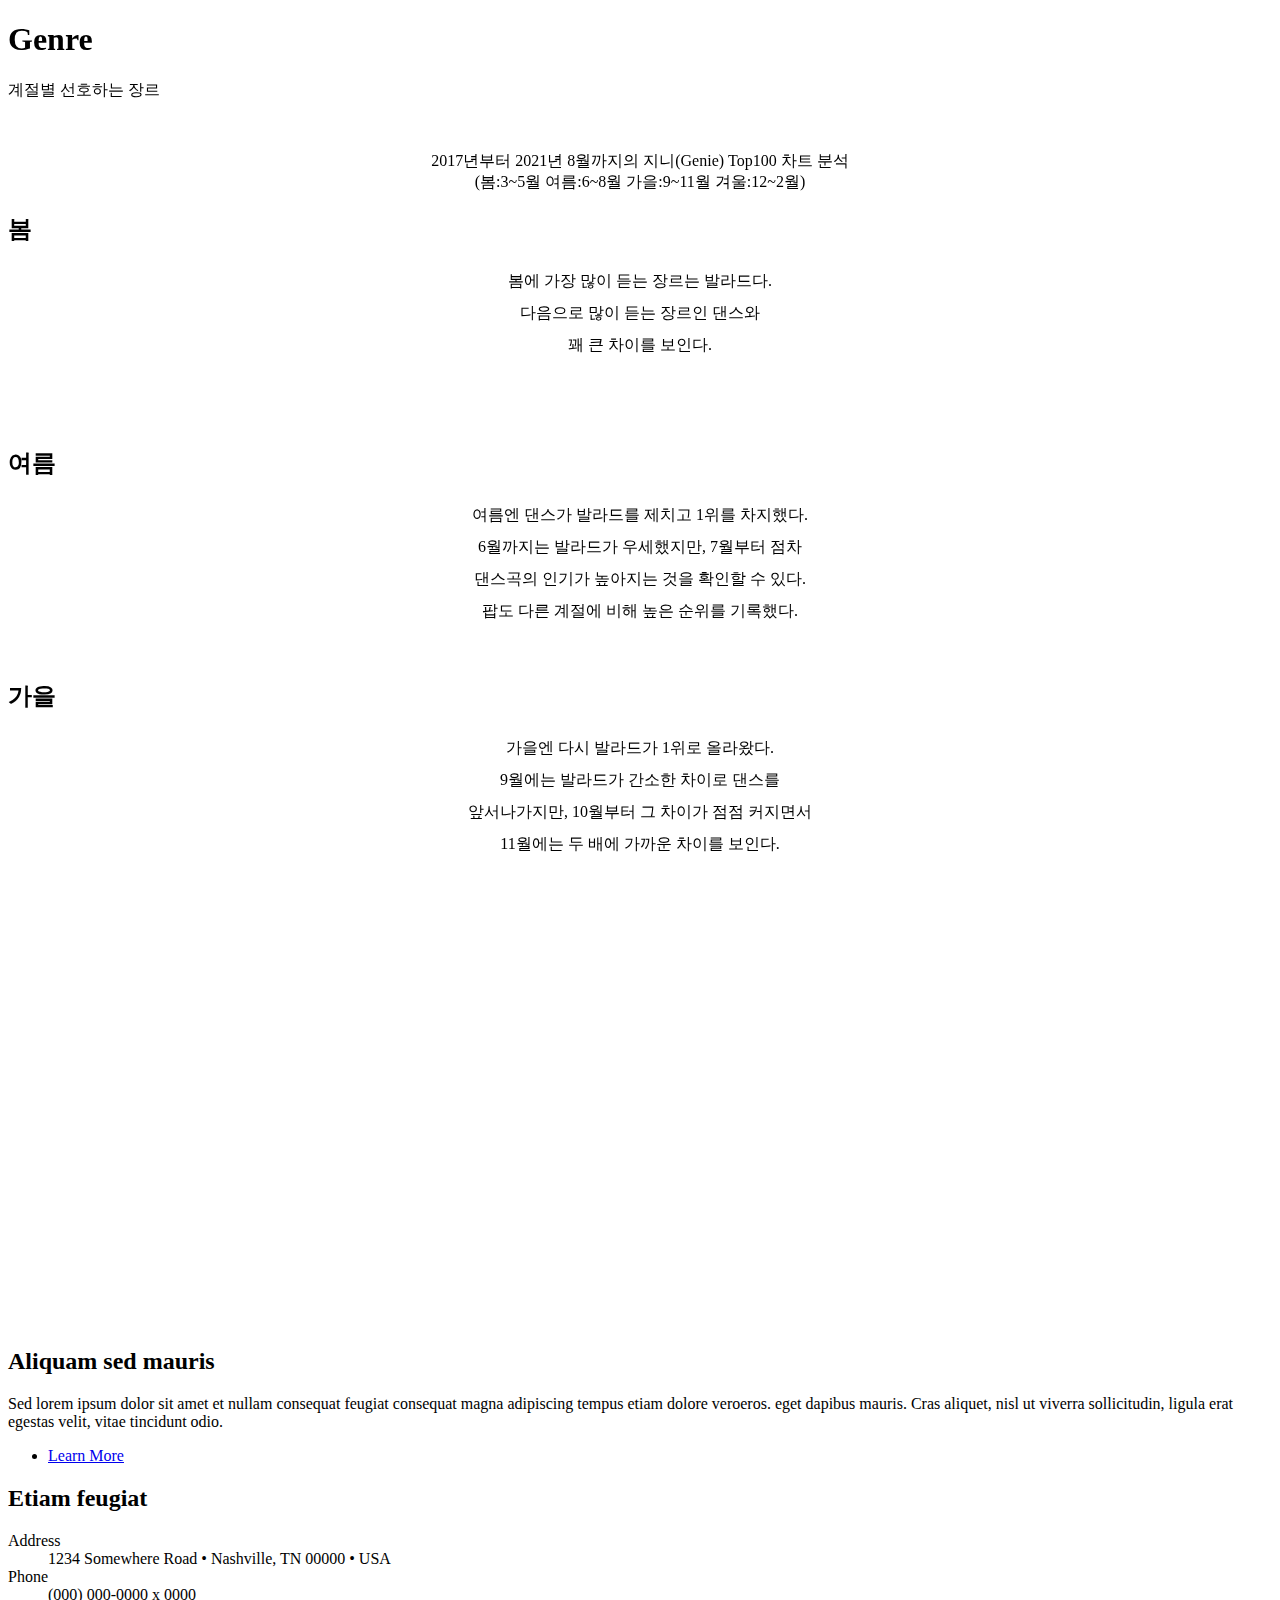
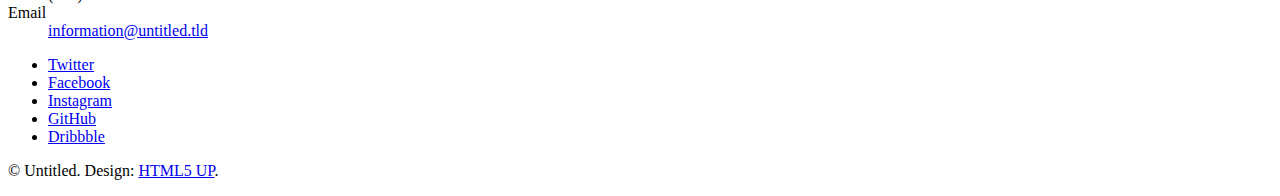
==== 03.Web_Page/MusicChartAnalysis/chart/templates/genre.html @ 97758996 "add django" ====
<!DOCTYPE HTML>
<!--
	Stellar by HTML5 UP
	html5up.net | @ajlkn
	Free for personal and commercial use under the CCA 3.0 license (html5up.net/license)
-->
<html>
	<head>
		<title>Generic - Stellar by HTML5 UP</title>
		<meta charset="utf-8" />
		<meta name="viewport" content="width=device-width, initial-scale=1, user-scalable=no" />
		<link rel="stylesheet" href="/static/css/main.css" />
		<noscript><link rel="stylesheet" href="/static/css/noscript.css" /></noscript>

		<link href="https://unpkg.com/aos@2.3.1/dist/aos.css" rel="stylesheet"> 
		<script src="https://unpkg.com/aos@2.3.1/dist/aos.js"></script> 
		<script src="https://code.jquery.com/jquery-1.11.3.min.js"></script> 
	</head>
	<body class="is-preload">
        <script> 
            AOS.init(); 
        </script>

		<!-- Wrapper -->
			<div id="wrapper">

				<!-- Header -->
					<header id="header" data-aos="fade" data-aos-duration="800">
						<h1>Genre</h1>
						<p>계절별 선호하는 장르</p>
					</header>

				<!-- Main -->
					<div id="main">

						<!-- Content -->
						</br>
						<p style="text-align:center;"  data-aos="fade" data-aos-delay="800" data-aos-duration="800">
							2017년부터 2021년 8월까지의 지니(Genie) Top100 차트 분석</br>
							(봄:3~5월 여름:6~8월 가을:9~11월 겨울:12~2월)
						</p>

							<section id="content" class="main special">

								<!--봄-->
								<div class="spotlight" data-aos="fade" data-aos-delay="1600" data-aos-duration="1000">									
									<div class="content">
										<header class="major">
											<h2>봄</h2>
										</header>
										<p style="text-align: center; line-height: 200%;">
											봄에 가장 많이 듣는 장르는 발라드다.</br>
										    다음으로 많이 듣는 장르인 댄스와</br>
											꽤 큰 차이를 보인다.</br>
											&nbsp;
										</p>
									</div>
									<span class="image"><img src="/static/images/visualization/genre_spring.png" alt=""/></span>
								</div>
							</section>

							<!--여름-->
							<section id="content" class="main special">
								<div class="spotlight" data-aos="fade" data-aos-delay="200" data-aos-duration="1000">									
									<div class="content">
										<header class="major">
											<h2>여름</h2>
										</header>
										<p style="text-align: center; line-height: 200%;">
											여름엔 댄스가 발라드를 제치고 1위를 차지했다.</br>
										   	6월까지는 발라드가 우세했지만, 7월부터 점차</br>
											댄스곡의 인기가 높아지는 것을 확인할 수 있다.</br>
										  	팝도 다른 계절에 비해 높은 순위를 기록했다.
										</p>
									</div>
									<span class="image"><img src="/static/images/visualization/genre_summer.png" alt=""/></span>
								</div>
							</section>

							<!--가을-->
							<section id="content" class="main special">
								<div class="spotlight" data-aos="fade" data-aos-delay="200" data-aos-duration="1000">									
									<div class="content">
										<header class="major">
											<h2>가을</h2>
										</header>
										<p style="text-align: center; line-height: 200%;">
											가을엔 다시 발라드가 1위로 올라왔다.</br>
											9월에는 발라드가 간소한 차이로 댄스를 </br>
											앞서나가지만, 10월부터 그 차이가 점점 커지면서</br>
											11월에는 두 배에 가까운 차이를 보인다.
										</p>
									</div>
									<span class="image"><img src="/static/images/visualization/genre_fall.png" alt=""/></span>
								</div>
							</section>
							
							<!--겨울-->
							<section id="content" class="main special" data-aos="fade" data-aos-delay="200" data-aos-duration="1000">
								<div class="spotlight"> 							
									<div class="content">
										<header class="major">
											<h2>겨울</h2>
										</header>
										<p style="text-align: center; line-height: 200%;">
											겨울 역시 발라드가 가장 선호됐으며,</br>
											사계절 중 가장 압도적인 차이를 가진다.</br>
											</br>
											&nbsp;
										</p>
									</div>
									<span class="image"><img src="/static/images/visualization/genre_winter.png" alt=""/></span>
								</div>
							</section>

							<!--정리-->
							<section id="content" class="main special">
								<div class="spotlight" data-aos="fade" data-aos-delay="200" data-aos-duration="1000">									
									<div class="content">
										<header class="major">
											<h2>정리</h2>
										</header>
										<p style="text-align: center; line-height: 200%;">
											발라드는 계절에 관계없이 가장 많은 대중들의 사랑을 받는다.</br>
											하지만 여름에는 무더위를 날려줄 청량하고 빠른 템포의 댄스곡이 주를 이룬다.</br>
											발라드와 댄스 외에 대체적으로 랩/힙합, OST 등이 상위권을 차지하고,</br>
											락, 일렉트로니카, 트로트, 블루스 등이 하위권을 차지했다.
										</p>
									</div>
								</div>
							</section>
					</div>

				<!-- Footer -->
					<footer id="footer">
						<section>
							<h2>Aliquam sed mauris</h2>
							<p>Sed lorem ipsum dolor sit amet et nullam consequat feugiat consequat magna adipiscing tempus etiam dolore veroeros. eget dapibus mauris. Cras aliquet, nisl ut viverra sollicitudin, ligula erat egestas velit, vitae tincidunt odio.</p>
							<ul class="actions">
								<li><a href="#" class="button">Learn More</a></li>
							</ul>
						</section>
						<section>
							<h2>Etiam feugiat</h2>
							<dl class="alt">
								<dt>Address</dt>
								<dd>1234 Somewhere Road &bull; Nashville, TN 00000 &bull; USA</dd>
								<dt>Phone</dt>
								<dd>(000) 000-0000 x 0000</dd>
								<dt>Email</dt>
								<dd><a href="#">information@untitled.tld</a></dd>
							</dl>
							<ul class="icons">
								<li><a href="#" class="icon brands fa-twitter alt"><span class="label">Twitter</span></a></li>
								<li><a href="#" class="icon brands fa-facebook-f alt"><span class="label">Facebook</span></a></li>
								<li><a href="#" class="icon brands fa-instagram alt"><span class="label">Instagram</span></a></li>
								<li><a href="#" class="icon brands fa-github alt"><span class="label">GitHub</span></a></li>
								<li><a href="#" class="icon brands fa-dribbble alt"><span class="label">Dribbble</span></a></li>
							</ul>
						</section>
						<p class="copyright">&copy; Untitled. Design: <a href="https://html5up.net">HTML5 UP</a>.</p>
					</footer>

			</div>

		<!-- Scripts -->
			<script src="/static/js/jquery.min.js"></script>
			<script src="/static/js/jquery.scrollex.min.js"></script>
			<script src="/static/js/jquery.scrolly.min.js"></script>
			<script src="/static/js/browser.min.js"></script>
			<script src="/static/js/breakpoints.min.js"></script>
			<script src="/static/js/util.js"></script>
			<script src="/static/js/main.js"></script>
	</body>
</html>
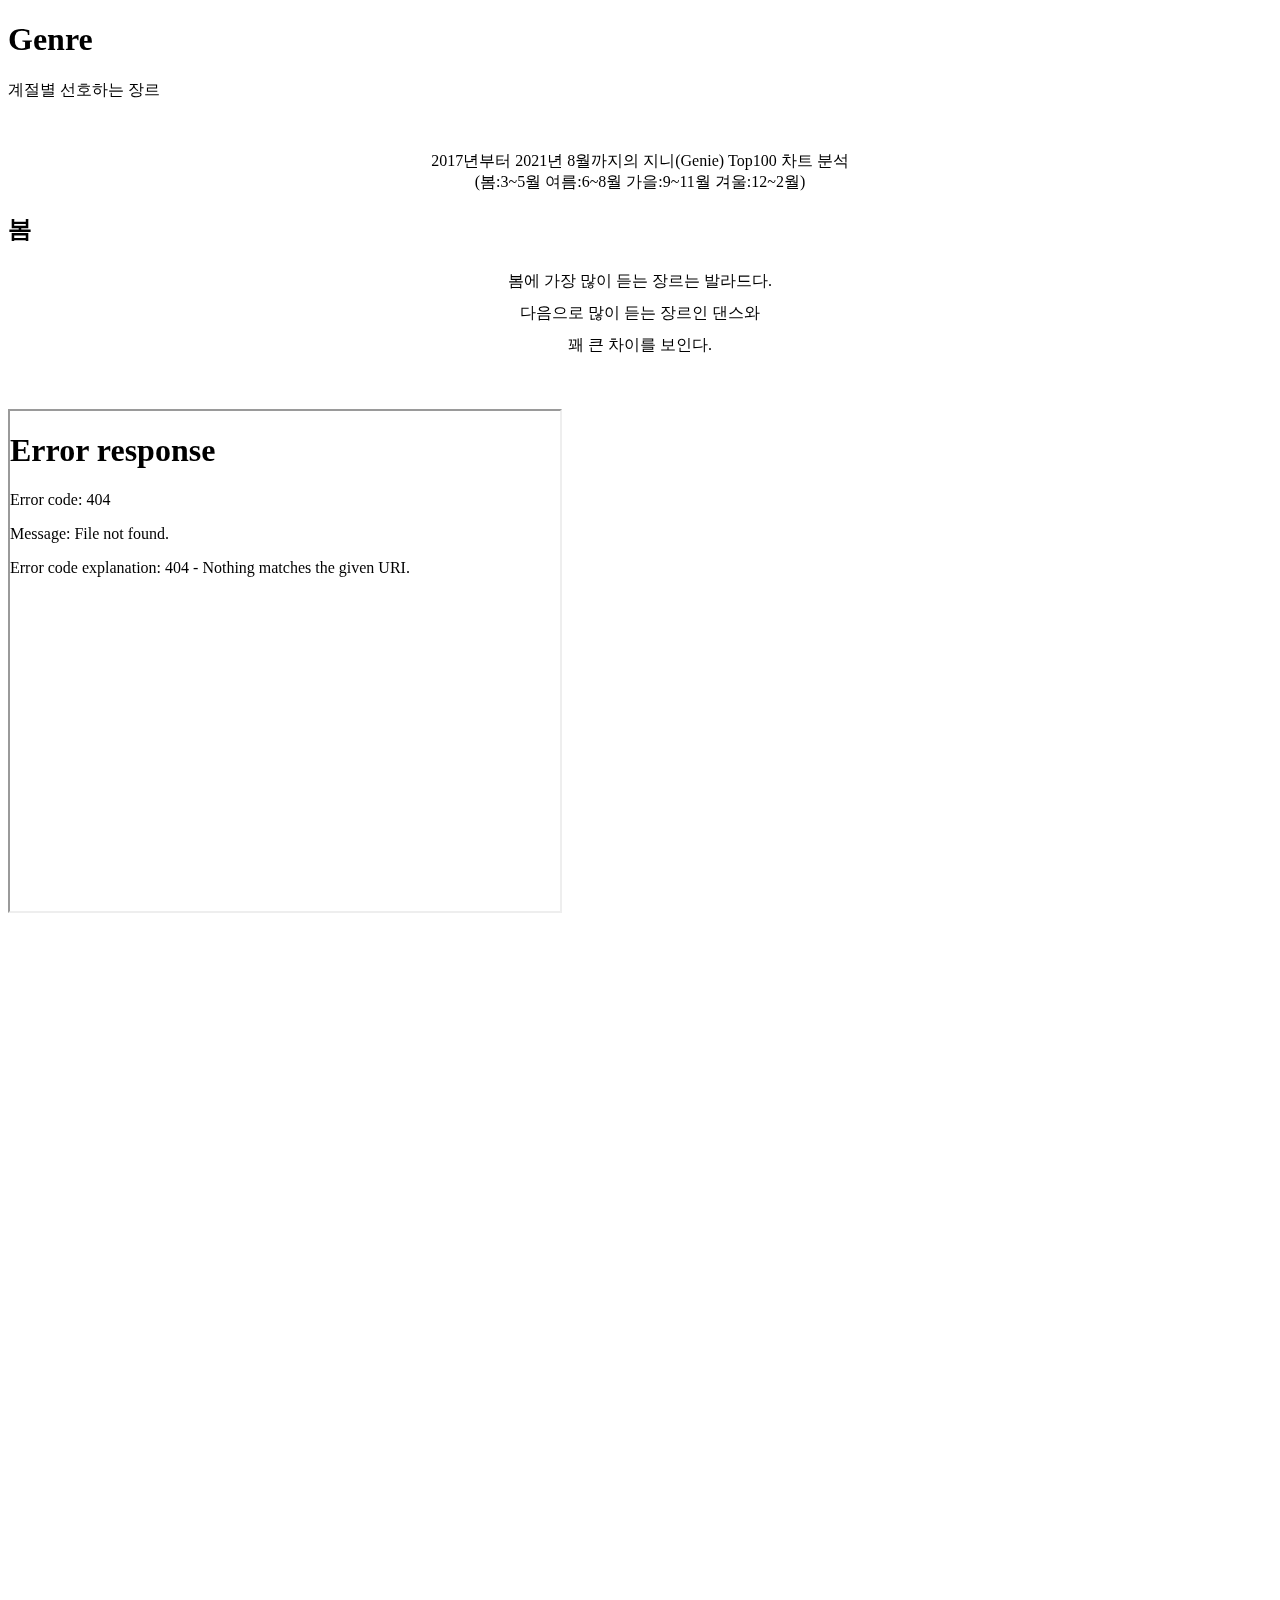
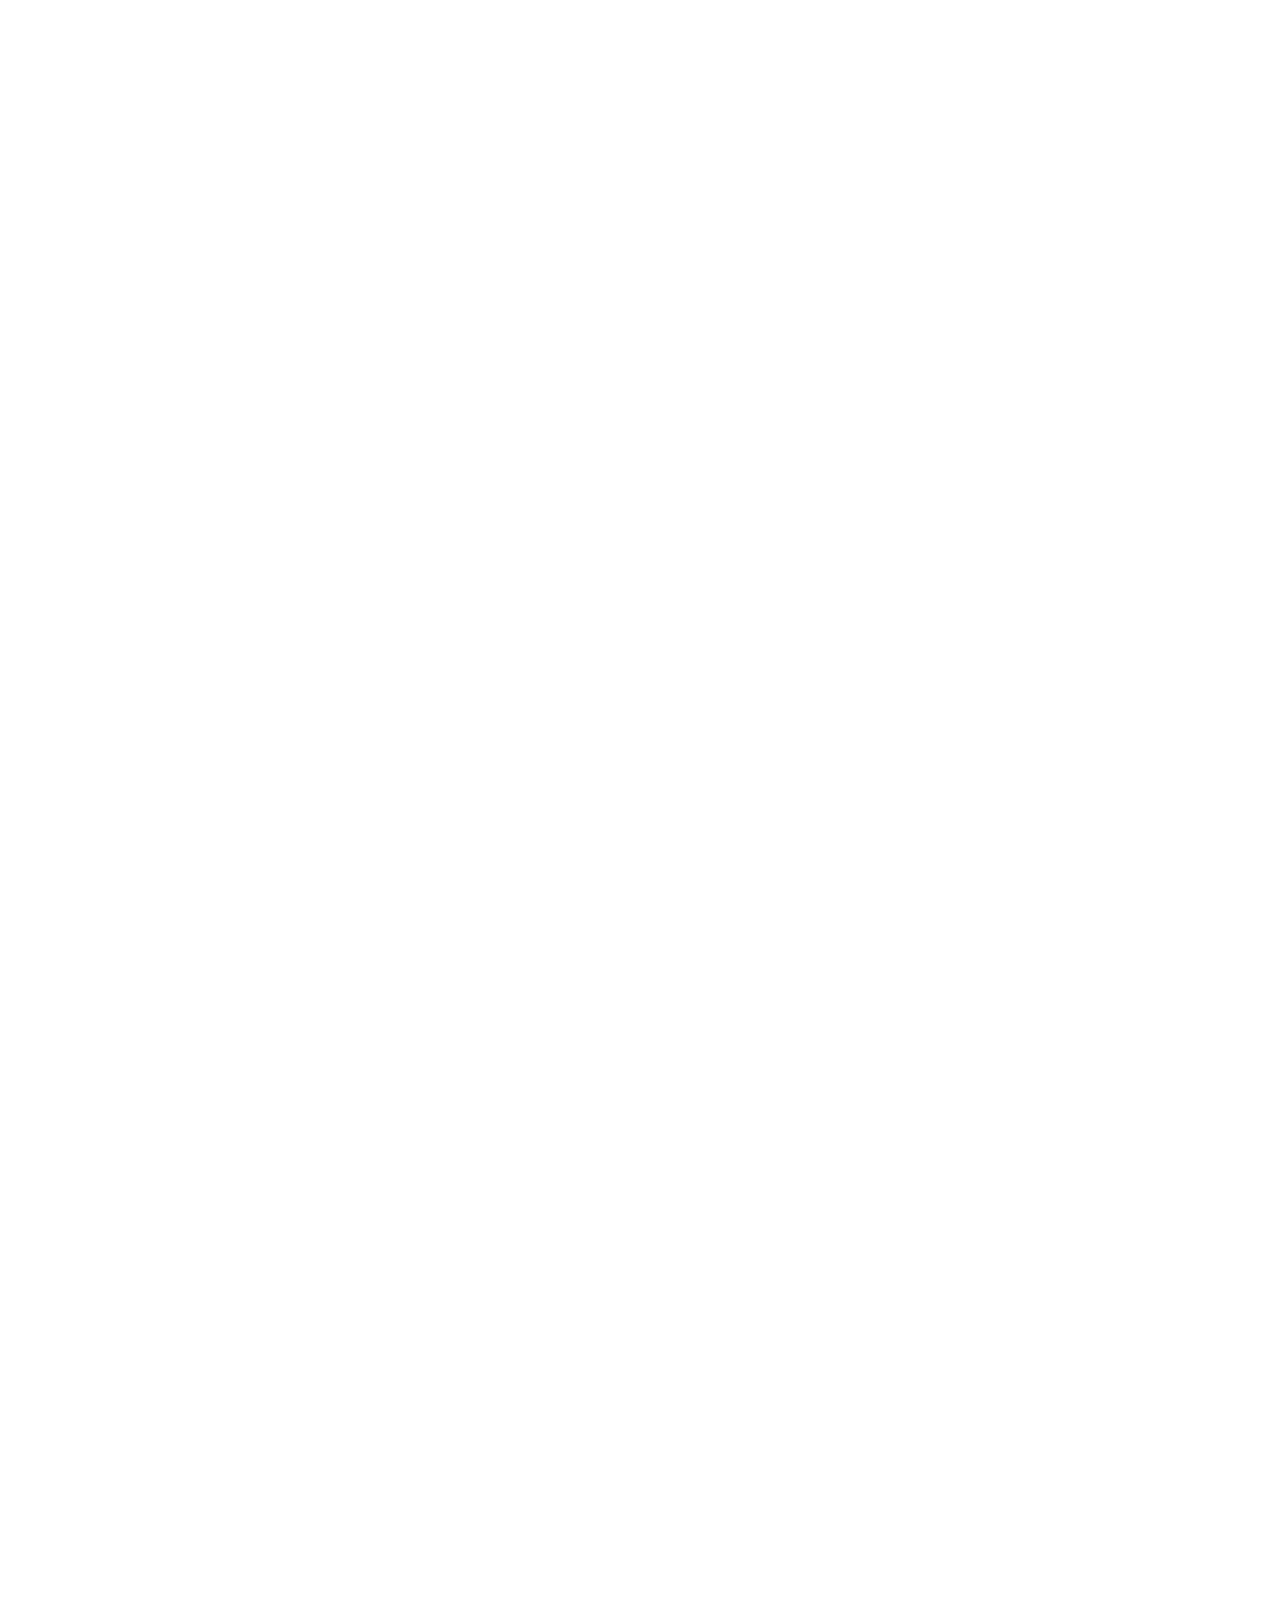
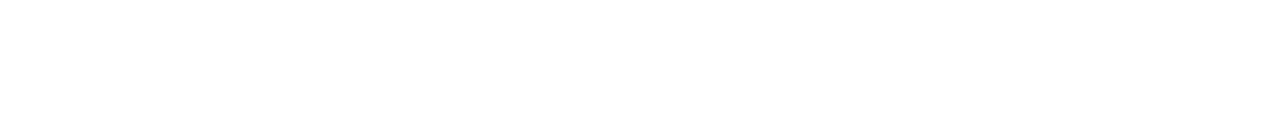
==== commit 071f4b02: "웹 페이지 최종" ====
--- a/03.Web_Page/MusicChartAnalysis/chart/templates/genre.html
+++ b/03.Web_Page/MusicChartAnalysis/chart/templates/genre.html
@@ -6,7 +6,7 @@
 -->
 <html>
 	<head>
-		<title>Generic - Stellar by HTML5 UP</title>
+		<title>Genre</title>
 		<meta charset="utf-8" />
 		<meta name="viewport" content="width=device-width, initial-scale=1, user-scalable=no" />
 		<link rel="stylesheet" href="/static/css/main.css" />
@@ -14,7 +14,10 @@
 
 		<link href="https://unpkg.com/aos@2.3.1/dist/aos.css" rel="stylesheet"> 
 		<script src="https://unpkg.com/aos@2.3.1/dist/aos.js"></script> 
-		<script src="https://code.jquery.com/jquery-1.11.3.min.js"></script> 
+		<script src="https://code.jquery.com/jquery-1.11.3.min.js"></script>
+		<!-- plotly -->
+		<script src="https://cdn.plot.ly/plotly-latest.min.js"></script>
+		 
 	</head>
 	<body class="is-preload">
         <script> 
@@ -55,7 +58,11 @@
 											&nbsp;
 										</p>
 									</div>
-									<span class="image"><img src="/static/images/visualization/genre_spring.png" alt=""/></span>
+									<span class="image">
+										<iframe src="/static/charts/genre_spring.html" width="550" height="500" frameborder="1" framespacing="0" marginheight="0" marginwidth="0" scrolling="no" vspace="0">
+										</iframe>
+										<!--<img src="/static/images/visualization/genre_spring.png" alt=""/>-->
+									</span>
 								</div>
 							</section>
 
@@ -73,7 +80,10 @@
 										  	팝도 다른 계절에 비해 높은 순위를 기록했다.
 										</p>
 									</div>
-									<span class="image"><img src="/static/images/visualization/genre_summer.png" alt=""/></span>
+									<span class="image">
+										<iframe src="/static/charts/genre_summer.html" width="550" height="500" frameborder="1" framespacing="0" marginheight="0" marginwidth="0" scrolling="no" vspace="0">
+										</iframe
+									</span>
 								</div>
 							</section>
 
@@ -91,7 +101,10 @@
 											11월에는 두 배에 가까운 차이를 보인다.
 										</p>
 									</div>
-									<span class="image"><img src="/static/images/visualization/genre_fall.png" alt=""/></span>
+									<span class="image">
+										<iframe src="/static/charts/genre_fall.html" width="550" height="500" frameborder="1" framespacing="0" marginheight="0" marginwidth="0" scrolling="no" vspace="0">
+										</iframe
+									</span>
 								</div>
 							</section>
 							
@@ -109,7 +122,10 @@
 											&nbsp;
 										</p>
 									</div>
-									<span class="image"><img src="/static/images/visualization/genre_winter.png" alt=""/></span>
+									<span class="image">
+										<iframe src="/static/charts/genre_winter.html" width="550" height="500" frameborder="1" framespacing="0" marginheight="0" marginwidth="0" scrolling="no" vspace="0">
+										</iframe
+									</span>
 								</div>
 							</section>
 
@@ -130,8 +146,8 @@
 								</div>
 							</section>
 					</div>
-
-				<!-- Footer -->
+					<section></br></section>
+				<!-- Footer
 					<footer id="footer">
 						<section>
 							<h2>Aliquam sed mauris</h2>
@@ -159,7 +175,7 @@
 							</ul>
 						</section>
 						<p class="copyright">&copy; Untitled. Design: <a href="https://html5up.net">HTML5 UP</a>.</p>
-					</footer>
+					</footer> -->
 
 			</div>
 
